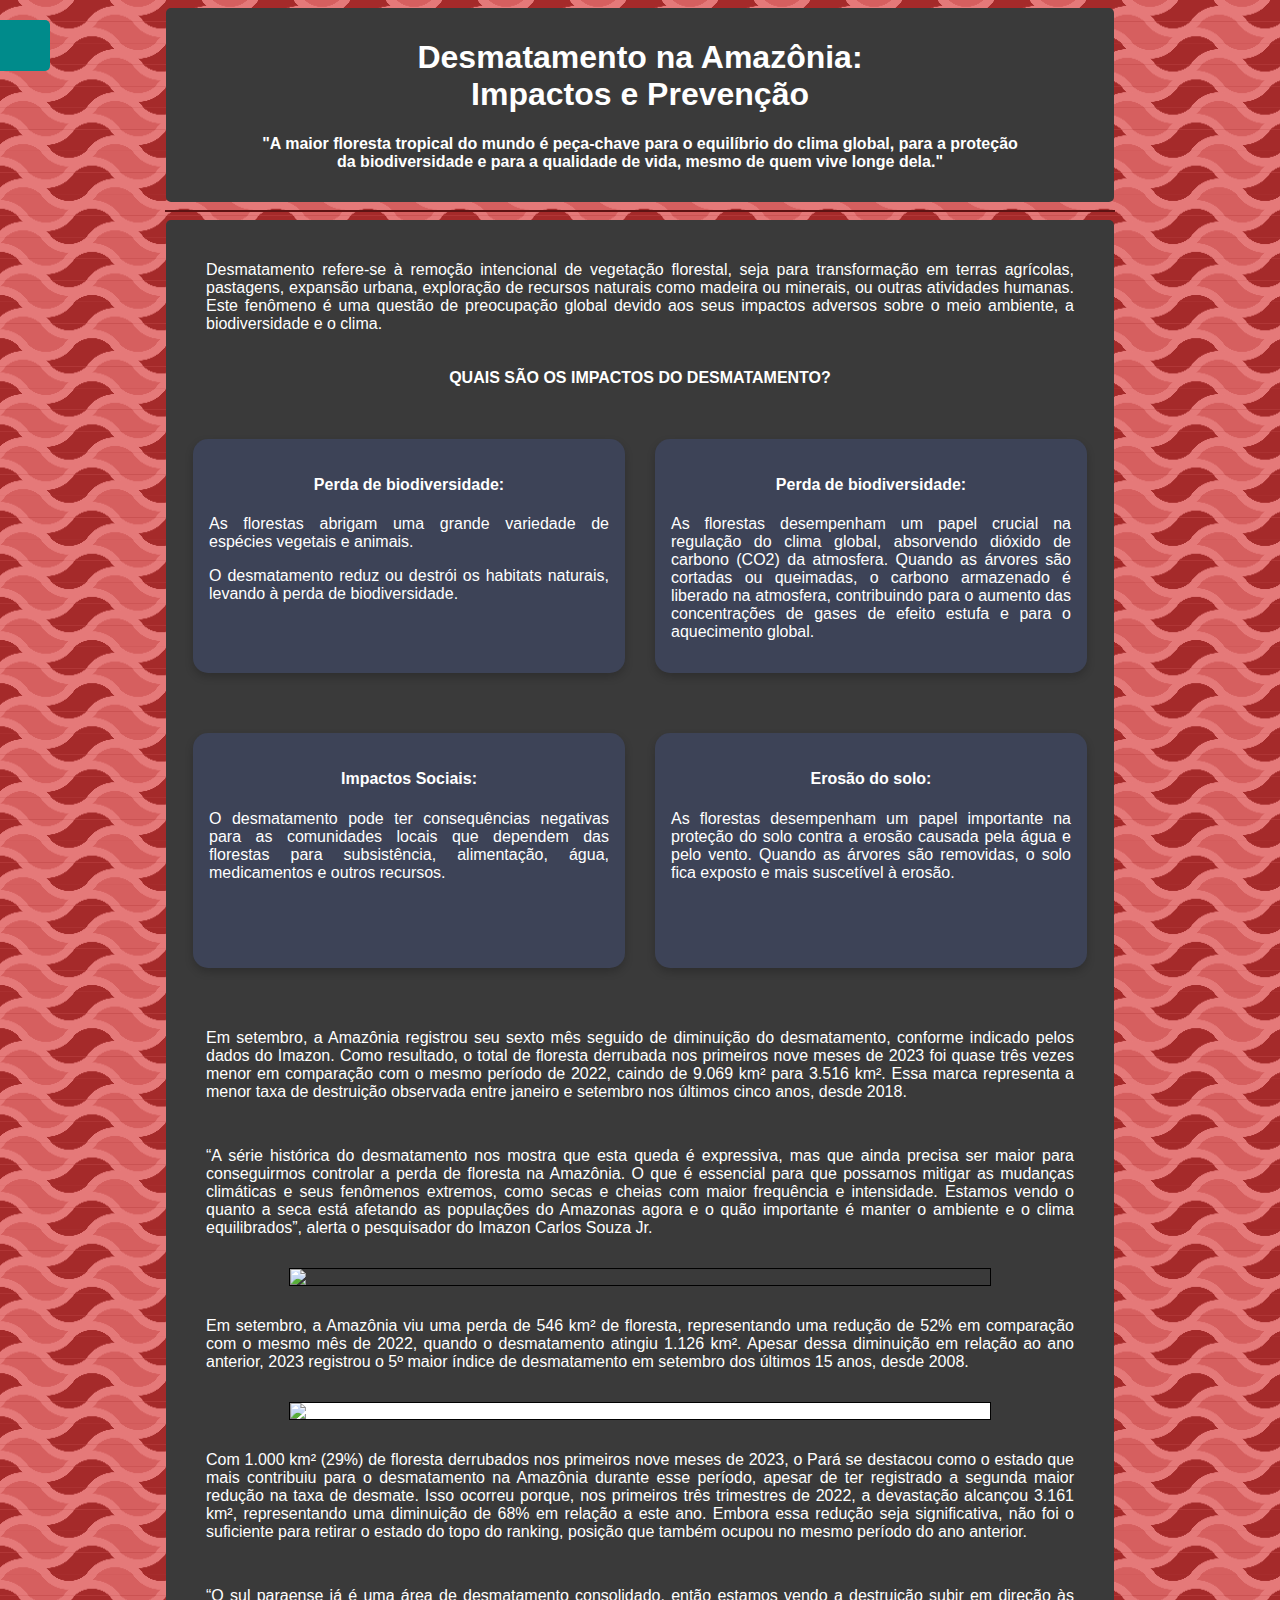
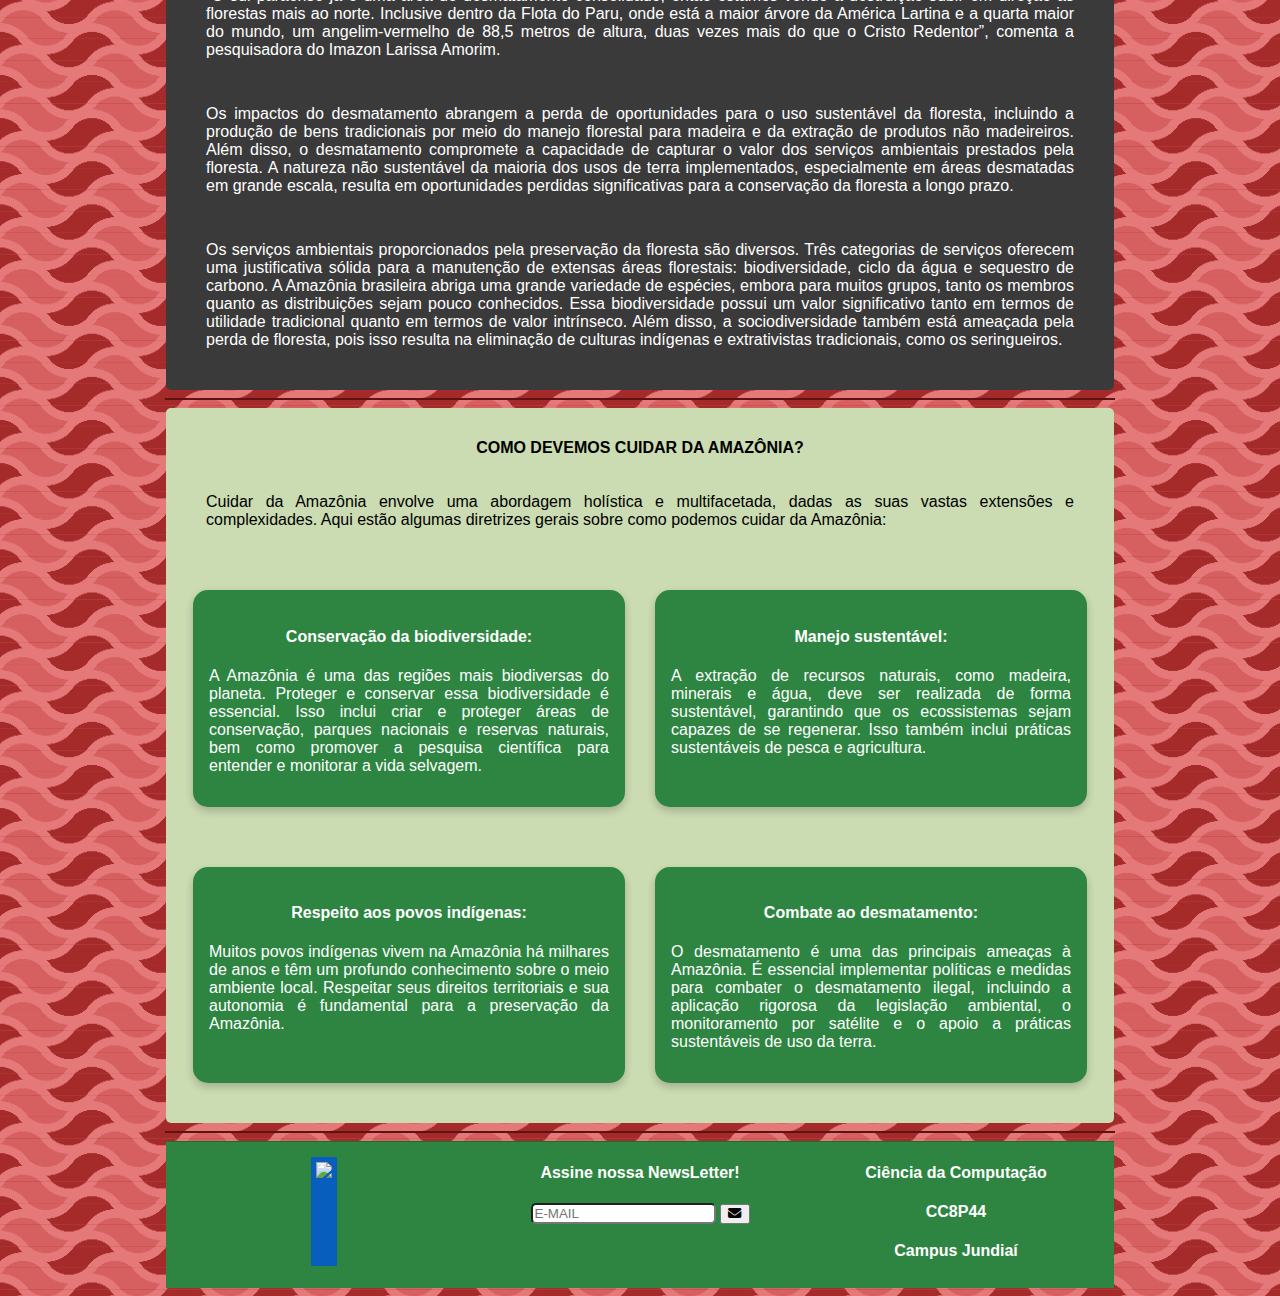
==== index.html @ d363c9aa "full website deploy" ====
<!DOCTYPE html>
<html lang="pt-BR"> <!--linguagem do site -->

<head>
    <meta charset="UTF-8"> <!--padrão de codificação -->
    <meta name="viewport" content="width=device-width, initial-scale=1.0"> <!--configuração de tamanho da janela -->
    <link rel="stylesheet" type="text/css" href="config.css"> <!--folha de estilo -->
    <link rel="stylesheet" href="https://cdnjs.cloudflare.com/ajax/libs/font-awesome/6.5.2/css/all.min.css"> <!--estilo da Font Awesome -->
    <script src="https://code.jquery.com/jquery-3.7.1.min.js" integrity="sha256-/JqT3SQfawRcv/BIHPThkBvs0OEvtFFmqPF/lYI/Cxo=" crossorigin="anonymous"></script><!--script para funcionamento do AJAX -->
    <script src="./script.js"></script> <!--script das funções -->
    <title>Desmatamento na Amazônia</title> <!--título do documento -->
</head>

<body class="mainBackground"> <!--corpo com informação -->
    <!--título do tema -->
    <div id="dataHead" class="dataHeader">
        <h1 id="headerMain">Desmatamento na Amazônia: Impactos e Prevenção</h1>
        <h4 id="subtitleHeader">"A maior floresta tropical do mundo é peça-chave para o equilíbrio do clima global,
            para
            a proteção da biodiversidade e para a qualidade de vida, mesmo de quem vive longe dela."</h4>
    </div>
    <!--botão com informações dos autores -->
    <div id="sideNavigation" class="sideNavigation">
        <a href="./alunos.html" id="students">Alunos</a>
    </div>
    <hr id="hr">
    <div class="data">
        <!--informações sobre o tema -->
        <section>
            <p class="textBody">
                Desmatamento refere-se à remoção intencional de vegetação florestal, seja para transformação em terras
                agrícolas, pastagens, expansão urbana, exploração de recursos naturais como madeira ou minerais, ou
                outras atividades humanas. Este fenômeno é uma questão de preocupação global devido aos seus impactos
                adversos sobre o meio ambiente, a biodiversidade e o clima.</p>
        </section>
        <!--grid com cards para melhor visualização das informações -->
        <section>
            <h4 id="subtitleHeader">QUAIS SÃO OS IMPACTOS DO DESMATAMENTO?</h4>
            <div class="gridRow">
                <div class="gridColumn">
                    <div class="card">
                        <h4>Perda de biodiversidade:</h4>
                        <p>As florestas abrigam uma grande variedade de espécies vegetais e animais.</p>
                        <p>O desmatamento reduz ou destrói os habitats naturais, levando à perda de biodiversidade.</p>
                    </div>
                    <div class="card">
                        <h4>Perda de biodiversidade:</h4>
                        <p>As florestas desempenham um papel crucial na regulação do clima global, absorvendo dióxido de
                            carbono (CO2) da atmosfera. Quando as árvores são cortadas ou queimadas, o carbono
                            armazenado é
                            liberado na atmosfera, contribuindo para o aumento das concentrações de gases de efeito
                            estufa e
                            para o aquecimento global.</p>
                    </div>
                </div>
                <div class="gridColumn">
                    <div class="card">
                        <h4>Impactos Sociais:</h4>
                        <p>O desmatamento pode ter consequências negativas para as comunidades locais que dependem das
                            florestas para subsistência, alimentação, água, medicamentos e outros recursos.</p>
                    </div>
                    <div class="card">
                        <h4>Erosão do solo:</h4>
                        <p>As florestas desempenham um papel importante na proteção do solo contra a erosão causada pela
                            água e pelo vento. Quando as árvores são removidas, o solo fica exposto e mais suscetível à
                            erosão.</p>
                    </div>
                </div>
        </section>
        <!--mais informações sobre o tema -->
        <section>
            <p class="textBody">Em setembro, a Amazônia registrou seu sexto mês seguido de diminuição do desmatamento,
                conforme indicado pelos dados do Imazon. Como resultado, o total de floresta derrubada nos primeiros
                nove meses de 2023 foi quase três vezes menor em comparação com o mesmo período de 2022, caindo de 9.069
                km² para 3.516 km². Essa marca representa a menor taxa de destruição observada entre janeiro e setembro
                nos últimos cinco anos, desde 2018.</p>
            <p class="textBody">“A série histórica do desmatamento nos mostra que esta queda é expressiva, mas que ainda
                precisa ser maior para conseguirmos controlar a perda de floresta na Amazônia. O que é essencial para
                que possamos mitigar as mudanças climáticas e seus fenômenos extremos, como secas e cheias com maior
                frequência e intensidade. Estamos vendo o quanto a seca está afetando as populações do Amazonas agora e
                o quão importante é manter o ambiente e o clima equilibrados”, alerta o pesquisador do Imazon Carlos
                Souza Jr.</p>
            <img id="imgFitScreen" src="https://imazon.org.br/wp-content/uploads/2023/10/image1.png">
            <p class="textBody">Em setembro, a Amazônia viu uma perda de 546 km² de floresta, representando uma redução
                de 52% em comparação com o mesmo mês de 2022, quando o desmatamento atingiu 1.126 km². Apesar dessa
                diminuição em relação ao ano anterior, 2023 registrou o 5º maior índice de desmatamento em setembro dos
                últimos 15 anos, desde 2008.</p>
            <img id="imgFitScreenBGWhite" src="https://imazon.org.br/wp-content/uploads/2023/10/image2.png">
            <p class="textBody">
                Com 1.000 km² (29%) de floresta derrubados nos primeiros nove meses de 2023, o Pará se destacou como o
                estado que mais contribuiu para o desmatamento na Amazônia durante esse período, apesar de ter
                registrado a segunda maior redução na taxa de desmate. Isso ocorreu porque, nos primeiros três
                trimestres de 2022, a devastação alcançou 3.161 km², representando uma diminuição de 68% em relação a
                este ano. Embora essa redução seja significativa, não foi o suficiente para retirar o estado do topo do
                ranking, posição que também ocupou no mesmo período do ano anterior.</p>
            <p class="textBody">“O sul paraense já é uma área de desmatamento consolidado, então estamos vendo a
                destruição subir em direção às florestas mais ao norte. Inclusive dentro da Flota do Paru, onde está a
                maior árvore da América Lartina e a quarta maior do mundo, um angelim-vermelho de 88,5 metros de altura,
                duas vezes mais do que o Cristo Redentor”, comenta a pesquisadora do Imazon Larissa Amorim.</p>
            <p class="textBody">Os impactos do desmatamento abrangem a perda de oportunidades para o uso sustentável da
                floresta, incluindo a produção de bens tradicionais por meio do manejo florestal para madeira e da
                extração de produtos não madeireiros. Além disso, o desmatamento compromete a capacidade de capturar o
                valor dos serviços ambientais prestados pela floresta. A natureza não sustentável da maioria dos usos de
                terra implementados, especialmente em áreas desmatadas em grande escala, resulta em oportunidades
                perdidas significativas para a conservação da floresta a longo prazo.</p>
            <p class="textBody">Os serviços ambientais proporcionados pela preservação da floresta são diversos. Três
                categorias de serviços oferecem uma justificativa sólida para a manutenção de extensas áreas florestais:
                biodiversidade, ciclo da água e sequestro de carbono. A Amazônia brasileira abriga uma
                grande variedade de espécies, embora para muitos grupos, tanto os membros quanto as distribuições sejam
                pouco conhecidos. Essa biodiversidade possui um valor significativo tanto em termos de utilidade
                tradicional quanto em termos de valor intrínseco. Além disso, a sociodiversidade
                também está ameaçada pela perda de floresta, pois isso resulta na eliminação de culturas indígenas e
                extrativistas tradicionais, como os seringueiros.</p>
        </section>
    </div>
    <hr id="hr">
    <!--soluções to tema apresentado -->
    <div class="dataSolved">
        <section>
            <h4 id="h4Solved">COMO DEVEMOS CUIDAR DA AMAZÔNIA?</h4>
            <p class="textBodySolved">Cuidar da Amazônia envolve uma abordagem holística e multifacetada, dadas as suas
                vastas extensões e complexidades. Aqui estão algumas diretrizes gerais sobre como podemos cuidar da
                Amazônia:</p>
        </section>
        <!--grid com cards para melhor visualização das informações -->
        <section>
            <div class="gridRow">
                <div class="gridColumn">
                    <div class="cardSolved">
                        <h4>Conservação da biodiversidade:</h4>
                        <p>A Amazônia é uma das regiões mais biodiversas do planeta. Proteger e conservar essa
                            biodiversidade é essencial. Isso inclui criar e proteger áreas de conservação, parques
                            nacionais e reservas naturais, bem como promover a pesquisa científica para entender e
                            monitorar a vida selvagem.</p>
                    </div>
                    <div class="cardSolved">
                        <h4>Manejo sustentável:</h4>
                        <p>A extração de recursos naturais, como madeira, minerais e água, deve ser realizada de forma
                            sustentável, garantindo que os ecossistemas sejam capazes de se regenerar. Isso também
                            inclui práticas sustentáveis de pesca e agricultura.</p>
                    </div>
                </div>
                <div class="gridColumn">
                    <div class="cardSolved">
                        <h4>Respeito aos povos indígenas:</h4>
                        <p>Muitos povos indígenas vivem na Amazônia há milhares de anos e têm um profundo conhecimento
                            sobre o meio ambiente local. Respeitar seus direitos territoriais e sua autonomia é
                            fundamental para a preservação da Amazônia.</p>
                    </div>
                    <div class="cardSolved">
                        <h4>Combate ao desmatamento:</h4>
                        <p>O desmatamento é uma das principais ameaças à Amazônia. É essencial implementar políticas e
                            medidas para combater o desmatamento ilegal, incluindo a aplicação rigorosa da legislação
                            ambiental, o monitoramento por satélite e o apoio a práticas sustentáveis de uso da terra.
                        </p>
                    </div>
                </div>
            </div>
        </section>
    </div>
    <hr id="hr">
</body>

<!--rodapé com informações adicionais -->
<footer id="footer">
    <div id="gridRow">
        <div id="gridColumn">
            <!--universidade -->
            <img src="https://www.unip.br/assets/img/logo/logo-unip-2021.svg" id="imgUnip">
            <!--campo para assinar a NewsLetter -->
            <div id="card">
                <h4>Assine nossa NewsLetter!</h4>
                <div>
                    <input type="text" placeholder="E-MAIL" id="email">
                    <button class="fa fa-envelope" id="btnEnvEmail" aria-hidden="true" onclick="envEmail()">
                    </button>
                </div>
            </div>
            <!--curso -->
            <div id="card">
                <h4>Ciência da Computação</h4>
                <h4>CC8P44</h4>
                <h4>Campus Jundiaí</h4>
            </div>
        </div>
    </div>
</footer>

</html>
---- config.css ----
.mainBackground{
    background: 
    radial-gradient(calc(1.28*23px + 8.63px/2) at left 50% bottom calc(-.8*23px),#a52a2a calc(100% - 8.63px),#e57979 calc(101% - 8.63px) 100%,#0000 101%) calc(2*23px) calc(-1*calc(1.5*23px + 8.63px)),
    radial-gradient(calc(1.28*23px + 8.63px/2) at left 50% bottom calc(-.8*23px),#d65f5f calc(100% - 8.63px),#e57979 calc(101% - 8.63px) 100%,#0000 101%) calc(-1*23px) calc(calc(1.5*23px + 8.63px)/-2),
    radial-gradient(calc(1.28*23px + 8.63px/2) at left 50% top    calc(-.8*23px),#d65f5f calc(100% - 8.63px),#e57979 calc(101% - 8.63px) 100%,#0000 101%) 0 calc(1.5*23px + 8.63px),
    radial-gradient(calc(1.28*23px + 8.63px/2) at left 50% top    calc(-.8*23px),#a52a2a calc(100% - 8.63px),#e57979 calc(101% - 8.63px) 100%,#0000 101%) 23px calc(calc(1.5*23px + 8.63px)/ 2),
    linear-gradient(#a52a2a 50%,#d65f5f 0);
    background-size: calc(4*23px) calc(1.5*23px + 8.63px);
}

p{
    font-family: Verdana, Geneva, Tahoma, sans-serif;
    color: white;
    text-align: justify;
    text-justify: inter-word;
}

h1{
    font-family: Verdana, Geneva, Tahoma, sans-serif;
    color: white;
}

h2{
    font-family: Verdana, Geneva, Tahoma, sans-serif;
    color: white;
}

h3{
    font-family: Verdana, Geneva, Tahoma, sans-serif;
    color: white;
}

h4{
    font-family: Verdana, Geneva, Tahoma, sans-serif;
    color: white;
}

a{
    font-family: Verdana, Geneva, Tahoma, sans-serif;
    color: white;
}

input{
    border-radius: 5px;
}

#hr{
    border: 1px solid rgb(94, 19, 19);
    max-width: 75%;
}

.textBody{
    padding: 15px 40px;
}

.textBodySolved{
    color: black;
    padding: 15px 40px;
}

.data{
    display: block;
    background-color: rgb(58, 58, 58);
    border-radius: 5px;
    margin: auto;
    padding: 10px 0;
    max-width: 75%;
}

.dataSolved{
    display: block;
    background-color: rgb(203, 219, 178);
    margin: auto;
    max-width: 75%;
    padding: 10px 0;
    border-radius: 5px;
}

.dataHeader{
    display: block;
    background-color: rgb(58, 58, 58);
    border-radius: 5px;
    margin: auto;
    max-width: 75%;
    padding: 10px 0;
}

#footer{
    max-width: 75%;
    display: block;
    margin: auto;
    padding-bottom: 7px;
    border-top: 1px solid rgb(33, 107, 50);
    background-color: rgb(45, 133, 65);
}

.card{
    max-width: 400px;
    display: block;
    margin: 15px;
    word-wrap: break-word;
    box-shadow: 0 4px 8px 0 rgba(0, 0, 0, 0.2);
    padding: 16px;
    text-align: center;
    background-color: rgb(61, 67, 87);
    border-radius: 15px;
}

.cardSolved{
    max-width: 400px;
    word-wrap: break-word;
    display: block;
    margin: 15px;
    box-shadow: 0 4px 8px 0 rgba(0, 0, 0, 0.2);
    padding: 16px;
    text-align: center;
    background-color: rgb(45, 133, 65);
    border-radius: 15px;
}

@media (min-width: 500px)  {
    
    .gridRow{
        display: grid;
        grid-template-rows: 1fr 1fr;
    }
    
    .gridColumn{
        display: grid;
        grid-template-columns: 1fr 1fr;
        margin: 15px auto;
    }

    #gridRow{
        display: grid;
        grid-template-rows: auto;
    }

    #gridColumn{
        display: grid;
        grid-template-columns: 1fr 1fr 1fr;
    }
}

#card{
    display: block;
    text-align: center;
}

#cardStudents{
    max-width: fit-content;
    margin-left: auto;
    margin-right: auto;
    background-color: darkcyan;
    padding-top: 1px;
    padding-left: 10px;
    padding-right: 10px;
    padding-bottom: 1px;
    border-radius: 8px;
}

#headerMain{
    margin-left: 20%;
    margin-right: 20%;
    text-align: center;
    word-wrap: break-word;
}

#subtitleHeader{
    margin-left: 10%;
    margin-right: 10%;
    text-align: center;
    word-wrap: normal;
}

#sideNavigation a{
    position: fixed;
    left: -80px;
    transition: 0.3s;
    padding: 15px;
    width: 100px;
    text-decoration: none;
    font-size: 18px;
    border-radius: 0 5px 5px 0;
}

#sideNavigation a:hover{
    left: 0;
}

#students {
    top: 20px;
    background-color: darkcyan;
}

#cardStudentsBg{
    background-color: rgb(58, 58, 58);
}

#imgFitScreen{
    display: block;
    margin: auto;
    width: 75%;
    max-width: 700px;
    height: auto;
    border: 1px solid black;
}

#imgFitScreenBGWhite{
    display: block;
    margin: auto;
    background-color: white;
    width: 75%;
    max-width: 700px;
    height: auto;
    border: 1px solid black;
}

#h4Solved{
    color: black;
    margin-left: 10%;
    margin-right: 10%;
    text-align: center;
    word-wrap: normal;
}

#imgUnip{
    display: block;
    margin: 15px auto;
    background-color: rgb(7, 94, 189);
    max-width: 200px;
    padding: 5px;
}

#btnEnvEmail{
    width: 30px;
    height: 20px;
}
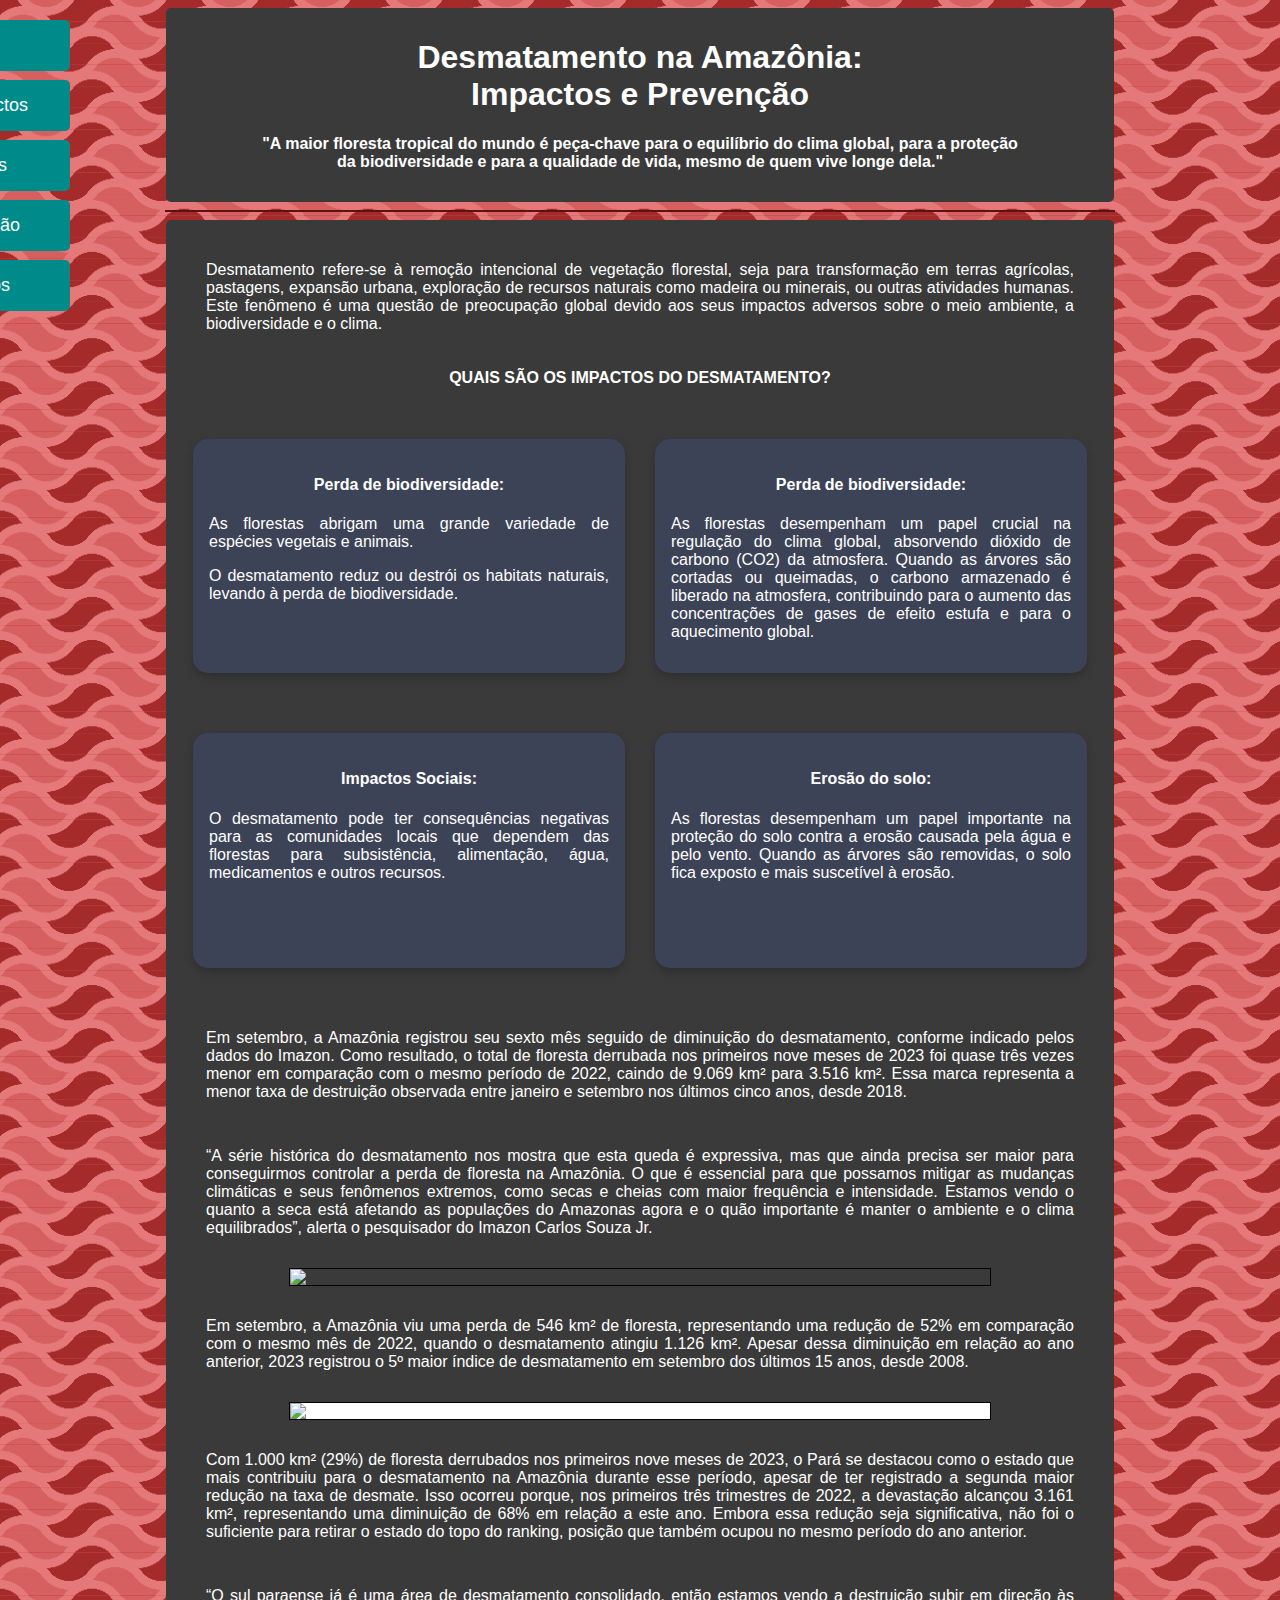
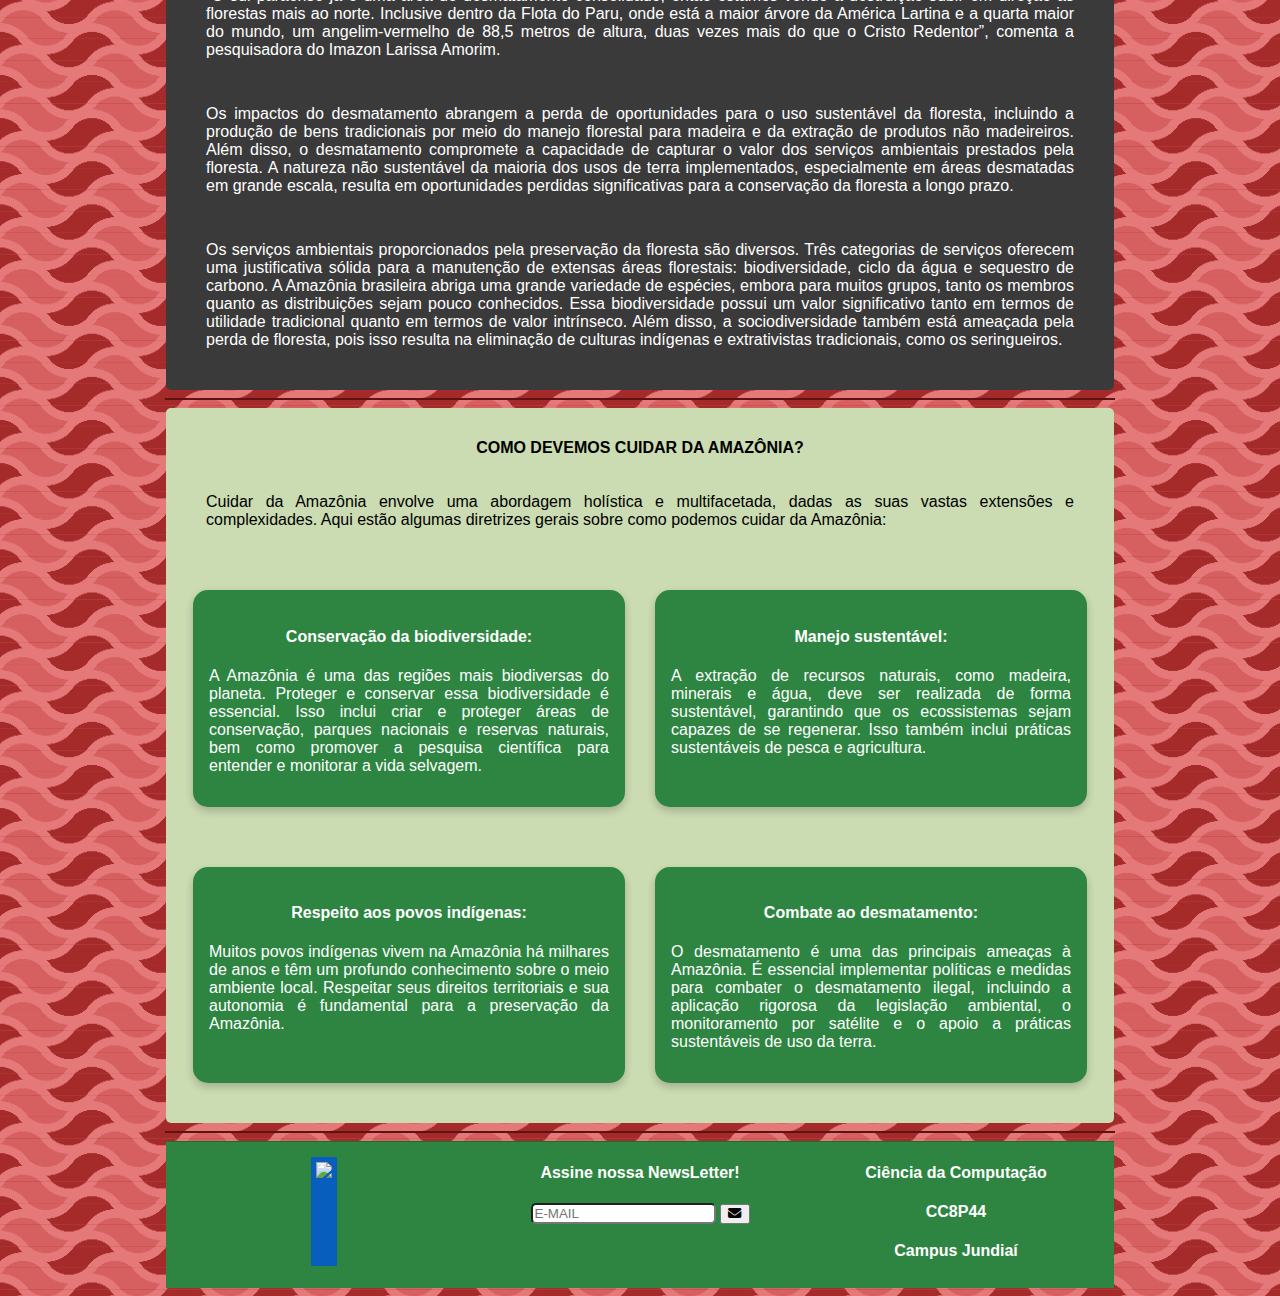
==== commit 2a3f388f: "professor's solicitation" ====
--- a/index.html
+++ b/index.html
@@ -8,20 +8,32 @@
     <link rel="stylesheet" href="https://cdnjs.cloudflare.com/ajax/libs/font-awesome/6.5.2/css/all.min.css"> <!--estilo da Font Awesome -->
     <script src="https://code.jquery.com/jquery-3.7.1.min.js" integrity="sha256-/JqT3SQfawRcv/BIHPThkBvs0OEvtFFmqPF/lYI/Cxo=" crossorigin="anonymous"></script><!--script para funcionamento do AJAX -->
     <script src="./script.js"></script> <!--script das funções -->
-    <title>Desmatamento na Amazônia</title> <!--título do documento -->
+    <title>Desmatamento na Amazônia</title> <!--padrão de codificação -->
 </head>
 
 <body class="mainBackground"> <!--corpo com informação -->
     <!--título do tema -->
     <div id="dataHead" class="dataHeader">
         <h1 id="headerMain">Desmatamento na Amazônia: Impactos e Prevenção</h1>
-        <h4 id="subtitleHeader">"A maior floresta tropical do mundo é peça-chave para o equilíbrio do clima global,
+        <h4 class="subtitleHeader">"A maior floresta tropical do mundo é peça-chave para o equilíbrio do clima global,
             para
             a proteção da biodiversidade e para a qualidade de vida, mesmo de quem vive longe dela."</h4>
     </div>
-    <!--botão com informações dos autores -->
+    <!--ancoragem -->
+    <div id="sideNavigation" class="sideNavigation">
+        <a href="#" id="top">Topo</a>
+    </div>
     <div id="sideNavigation" class="sideNavigation">
         <a href="./alunos.html" id="students">Alunos</a>
+    </div>
+    <div id="sideNavigation">
+        <a href="#impactsDiv" id="impacts">Impactos</a>
+    </div>
+    <div id="sideNavigation">
+        <a href="#graphsDiv" id="graphs">Dados</a>
+    </div>
+    <div id="sideNavigation">
+        <a href="#solutionDiv" id="solutions">Solução</a>
     </div>
     <hr id="hr">
     <div class="data">
@@ -34,8 +46,8 @@
                 adversos sobre o meio ambiente, a biodiversidade e o clima.</p>
         </section>
         <!--grid com cards para melhor visualização das informações -->
-        <section>
-            <h4 id="subtitleHeader">QUAIS SÃO OS IMPACTOS DO DESMATAMENTO?</h4>
+        <section id="impactsDiv">
+            <h4 class="subtitleHeader">QUAIS SÃO OS IMPACTOS DO DESMATAMENTO?</h4>
             <div class="gridRow">
                 <div class="gridColumn">
                     <div class="card">
@@ -68,7 +80,7 @@
                 </div>
         </section>
         <!--mais informações sobre o tema -->
-        <section>
+        <section id="graphsDiv">
             <p class="textBody">Em setembro, a Amazônia registrou seu sexto mês seguido de diminuição do desmatamento,
                 conforme indicado pelos dados do Imazon. Como resultado, o total de floresta derrubada nos primeiros
                 nove meses de 2023 foi quase três vezes menor em comparação com o mesmo período de 2022, caindo de 9.069
@@ -115,7 +127,7 @@
     </div>
     <hr id="hr">
     <!--soluções to tema apresentado -->
-    <div class="dataSolved">
+    <div class="dataSolved" id="solutionDiv">
         <section>
             <h4 id="h4Solved">COMO DEVEMOS CUIDAR DA AMAZÔNIA?</h4>
             <p class="textBodySolved">Cuidar da Amazônia envolve uma abordagem holística e multifacetada, dadas as suas
--- a/config.css
+++ b/config.css
@@ -166,7 +166,7 @@
     word-wrap: break-word;
 }
 
-#subtitleHeader{
+.subtitleHeader{
     margin-left: 10%;
     margin-right: 10%;
     text-align: center;
@@ -175,7 +175,7 @@
 
 #sideNavigation a{
     position: fixed;
-    left: -80px;
+    left: -60px;
     transition: 0.3s;
     padding: 15px;
     width: 100px;
@@ -189,6 +189,26 @@
 }
 
 #students {
+    top: 260px;
+    background-color: darkcyan;
+}
+
+#impacts{
+    top: 80px;
+    background-color: darkcyan;
+}
+
+#graphs{
+    top: 140px;
+    background-color: darkcyan;
+}
+
+#solutions{
+    top: 200px;
+    background-color: darkcyan;
+}
+
+#top{
     top: 20px;
     background-color: darkcyan;
 }
